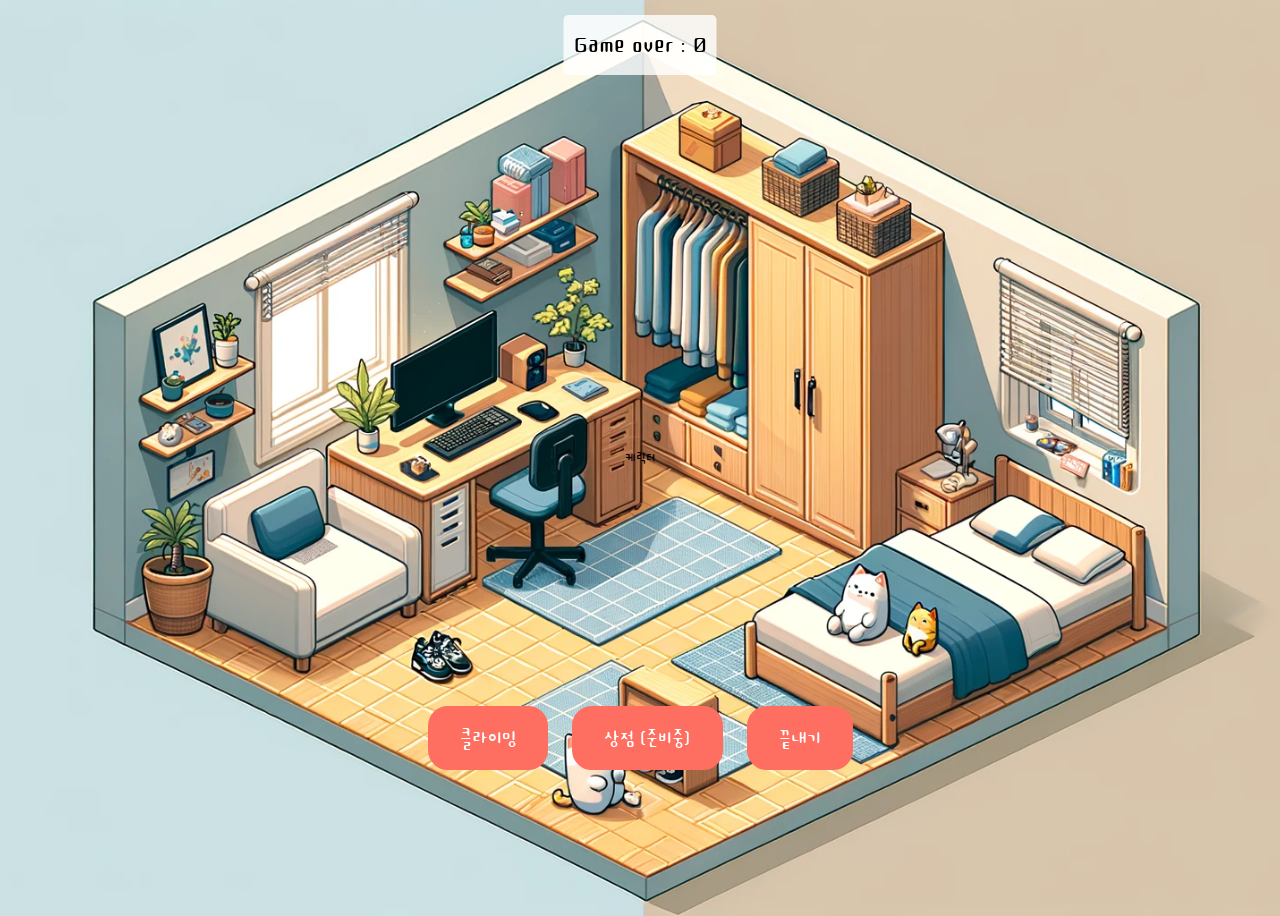
==== Climber-Tycoon.html @ 8d6cb7d1 "test" ====
<!DOCTYPE html>
<html lang="ko">
    <head>
        <meta charset="UTF-8">
        <meta name="viewport" content="width=device-width, initial-scale=1.0">
        <title>Climber-Tycoon - Game</title>
        <link rel="stylesheet" href="./CSS/styles.css">
        <link rel="preconnect" href="https://fonts.googleapis.com">
        <link
            rel="preconnect"
            href="https://fonts.gstatic.com"
            crossorigin="crossorigin">
        <link
            href="https://fonts.googleapis.com/css2?family=Cute+Font&display=swap"
            rel="stylesheet">
            <!-- 파비콘 추가 -->
        <link rel="icon" href="./Images/climb.ico" type="image/x-icon">   
    </head>
    <body id="gameBody">
        <div id ="gameOverDisplay">Game over : 0</div>
        <div id ="gameScreen">
            <!-- 케릭터 표시 -->
            <div id="gamaCharacter">케릭터</div>
        </div>

        <!-- 게임메뉴버튼 -->
        <div id="gameButtons">
            <button onclick="startClimbing()">클라이밍</button>
            <button onclick="miniGame()">상점 (준비중)</button>
            <button onclick="exitClimbGame()">끝내기</button>
        </div>

        <!-- 게임종료 모달창 추가 -->
        <div id="exitGameModal" class="exitGameModal">
            <div class="extiGameModal-content">
                <span class="close" onclick="closeClimbGameModal()">&times;</span>
                <p>정말 종료하시겠습니까?</p>
                <button onclick="exitConfirm()">예</button>
                <button onclick="closeClimbGameModal()">아니오</button>
            </div>
        </div>

        <!-- 클라이밍 모달창 추가 -->
        <div id="climbGameModal" class="climbGameModal">
            <div class="climbGameModal-content">
                <span class="close" onclick="closeGameModal()">&times;</span>
                <p>오늘은 드디어 쉬는 날! 어디로 갈까?!</p>
                <ul>
                    <li><button onclick="newClimb()">클라이밍 (성향검사)</button></li>
                    <br>
                    <li><button onclick="miniGame()">훈련하기 (미니게임)</button></li>
                    <br>
                    <li><button onclick="noClimb()">오늘은... 쉰다!</button></li>
                    <br>
                </ul>
            </div>
        </div>





        <!-- 배경음악추가 -->
        <audio id="bgm">
            <source src="./Bgm/main-bgm.mp3" type="audio/mpeg">
            Your browser does not support the audio element.
        </audio>

        <div></div>

        <script src="./Js/script.js"></script>

    </body>
</html>
---- CSS/styles.css ----
.container {
    display: flex;
    flex-direction: column;
    justify-content: center;
    align-items: center;
    height: 100vh;
}

h1{
    font-size:4rem;
    margin-bottom:30px;
    color: white;
    background-color: #FF6F61;
    border-radius: 20px;
    padding: 10px;
}

.menu{
    display: flex;
    flex-direction:column;
    align-items: center;
    margin-top: 0px;
    
}

button{
    margin:10px;
    padding:15px 30px;
    font-size:1.5rem;
    border:none;
    border-radius: 20px;
    background-color: #FF6F61;
    color:white;
    cursor:pointer;
    transition: background-color 0.3s;
    font-family: "Cute Font", sans-serif;

    /* 버튼 테두리 설정 */
    border: 2px solid #ff6f61;
    box-sizing: border-box;
}
/* 메뉴에 마우스 오버시 더 밝은색상으로 표시 */
button:hover{
    background-color: #FF8C7E;
    font-weight: bold;
}

.cute-font-regular {
    font-family: "Cute Font", sans-serif;
    font-weight: 400;
    font-style: normal;
}

body{
    font-family: "Cute Font", sans-serif;
    background-image: url(../Images/main-bg.jpeg);
    background-size: 1024px;
    background-position: center top;
    background-repeat: no-repeat;
    margin: top 30px;
}

#gameBody{
    position: relative;
    height: 100vh;
    display: flex;
    flex-direction: column;
    align-items: center;
    justify-content: center;
    text-align: center;
    background-image: url(../Images/game-room.jpeg);
    background-size: cover;
}

#gameOverBody{
    position: relative;
    height: 100vh;
    display: flex;
    flex-direction: column;
    align-items: center;
    justify-content: center;
    text-align: center;
    background-image: url(../Images/gameover-bg.jpg);
    background-size: contain top;
    
}


#gameGoBody{
    position: relative;
    height: 100vh;
    display: flex;
    flex-direction: column;
    align-items: center;
    justify-content: center;
    text-align: center;
    background-image: url(../Images/gogogo-bg.jpeg);
    background-size: contain;
    
}

#gameResult{
    position: absolute;
    width: 65%;
    max-width: 600px;
    min-height: min-content;
    top: 30%;
    left: 50%;
    transform: translate(-50%, -50%);
    text-align: center;
    background-color: rgba(244, 237, 237, 0.8);
    font-size: 1.5em;
    padding: 10px;
    margin: 10px;
    border-radius: 20px;
    font-weight: bold;
}


#gameButtons{
    position: fixed;
    bottom: 120px;
    
    
    
}

.menu {
    display: flex;
    flex-direction: column;
    align-items: center;

    border: 8px solid #ff6f61;
    border-radius: 20px;
    padding: 10px;
    box-sizing: border-box;
    max-width: 900px;
    min-width: 30%;
    margin-top:0 auto;
    
}

/* 모달 스타일 */
.modal{
    display: none;
    position: fixed;
    z-index: 9999;
    left: 50%;
    top: 50%;
    transform: translate(-50%,-50%);
    width: 80%;
    max-width: 600px;
    max-height: 80%;
    overflow-y: auto;
    background-color: rgba(0,0,0,0.5);
    border-radius: 20px;
}
.exitGameModal{
    display: none;
    position: fixed;
    z-index: 9999;
    left: 50%;
    top: 50%;
    transform: translate(-50%,-50%);
    width: 80%;
    max-width: 600px;
    max-height: 80%;
    overflow-y: auto;
    background-color: rgba(0,0,0,0.5);
    border-radius: 20px;
    font-size: 2em;
    color: #ff6f61;
    font-weight: bold;
    text-align: center;
}

.climbGameModal{
    display: none;
    position: fixed;
    z-index: 9999;
    left: 50%;
    top: 50%;
    transform: translate(-50%,-50%);
    width: 80%;
    max-width: 600px;
    max-height: 80%;
    overflow-y: auto;
    background-color: rgba(0,0,0,0.6);
    border-radius: 20px;
    font-size: 2em;
    color: #ff6f61;
    font-weight: bold;
    text-align: center;
    padding: 20px;
    
}


.goHomeModal{
    display: none;
    position: fixed;
    z-index: 9999;
    left: 50%;
    top: 50%;
    transform: translate(-50%,-50%);
    width: 80%;
    max-width: 600px;
    max-height: 80%;
    overflow-y: auto;
    background-color: rgba(0,0,0,0.6);
    border-radius: 20px;
    font-size: 2em;
    color: #ff6f61;
    font-weight: bold;
    text-align: center;
    padding: 20px;
    
}

.modal-content{
    background-color: white;
    margin: 20% auto;
    padding: 20px;
    border: 1px solid #888;
    width: 80%;
    position: relative;
    border-radius: 20px;
    font-size: 2em;
    text-align: center;
    color: #ff6f61;
    font-weight: bold;
}
.close{
    color: #aaa;
    float: right;
    font-size: 2em;
    font-weight: bold;
}
.close:hover,
.close:focus {
    color:black;
    text-decoration: none;
    cursor:pointer;

}

.contact{
    margin: 20px;
    padding: 10px;
    font-size: 2em;
    color: color-mix(in srgb, color percentage, color percentage);
    font-weight: bold;
    background-color: aqua;
    border-radius: 20px;
}

.contact:hover{
    background-color: aquamarine;
    color: azure;
    cursor:pointer;
}

ul{
    list-style:none;
    
}
/* 타이틀 BGM 설정부분 */

#gameTitle{
    margin-right: 10px;
    display: flex;
    align-items: center;
    cursor:pointer;
}



#gameCanvas{
    display: block;
    position: absolute;
    top: 0;
    left: 0;
}

#gameResult{
    position: absolute;
}

p1{
    color: red;

}

#gameGoScreen {
    opacity: 0;
    transition: opacity 1s ease-out; /* 1초 동안 서서히 투명도가 변하도록 설정 */
    position: absolute;
    width: 55%;
    max-width: 600px;
    min-height: min-content;
    
    top: 45%;
    left: 50%;
    transform: translate(-50%, -50%);
    text-align: center;
    background-color: rgba(244, 237, 237, 0.8);
    font-size: 1.5em;
    padding: 10px;
    margin: 10px;
    border-radius: 20px;
    font-weight: bold;
}

#gameGoScreen h2{
    margin: 20px 0;
    color: #FF6F61;
    font-weight: bold;
    font-size: 2.5em;
}

#gameGoScreen button{
    display: inline-block;
    margin: 20px auto;
    padding: 10px 20px;
    background-color: #58b6a5;
    color: white;
    border: none;
    border-radius: 10px;
    cursor: pointer;
    transition: background-color 0.3s;
    width: 80%;
    
}

#gameGoScreen button:hover{
    background-color: #0056b3;
}

#gameOverDisplay{
    position: fixed; /* 요소를 고정 위치로 설정합니다. */
    top: 5%; /* 화면의 수직 중앙에 위치하도록 합니다. */
    left: 50%; /* 화면의 수평 중앙에 위치하도록 합니다. */
    transform: translate(-50%, -50%); /* 요소를 수평 및 수직으로 이동하여 정확한 중앙에 위치시킵니다. */
    z-index: 9999; /* 다른 요소들 위에 위치하도록 설정합니다. */
    background-color: rgba(255, 255, 255, 0.8); /* 배경색을 투명하게 설정합니다. */
    padding: 10px; /* 내부 여백을 추가합니다. */
    border-radius: 5px; /* 모서리를 둥글게 만듭니다. */
    font-size: 2em;

}

@media (max-width: 768px){
    body{
        background-size: cover;
    }

    #gameGoBody{
       
       background-size: cover;
    }

    #gameGoScreen h1{
        font-size: 2em;
    }

    #gameGoScreen{
    width: 70%;
    }
    #gameGoScreen h2{
        font-size: 1.5em;
        font-weight: bold;
    }
}
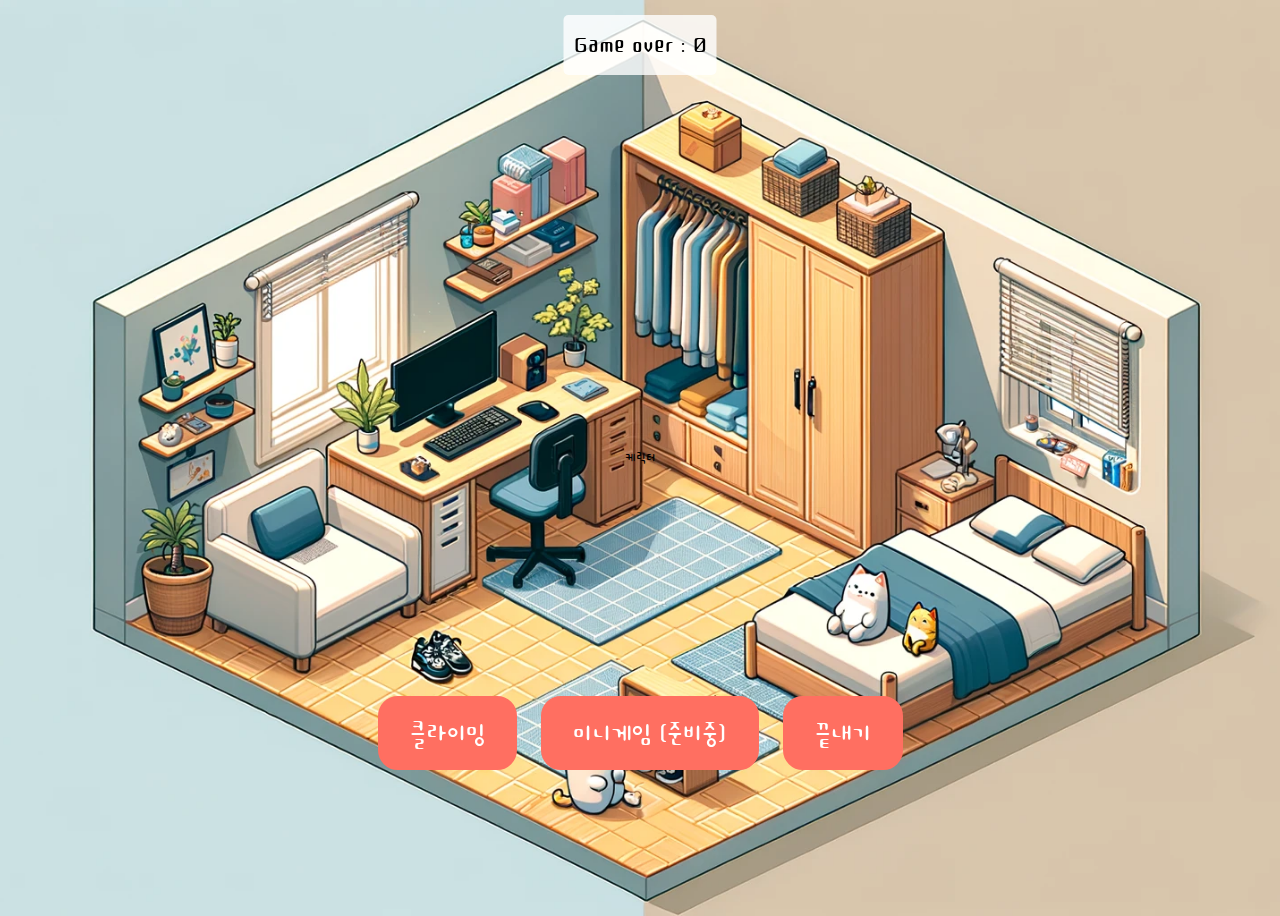
==== commit 9c919b12: "mbti별 메시지 추가" ====
--- a/Climber-Tycoon.html
+++ b/Climber-Tycoon.html
@@ -26,7 +26,7 @@
         <!-- 게임메뉴버튼 -->
         <div id="gameButtons">
             <button onclick="startClimbing()">클라이밍</button>
-            <button onclick="miniGame()">상점 (준비중)</button>
+            <button onclick="miniGame()">미니게임 (준비중)</button>
             <button onclick="exitClimbGame()">끝내기</button>
         </div>
 
@@ -46,7 +46,7 @@
                 <span class="close" onclick="closeGameModal()">&times;</span>
                 <p>오늘은 드디어 쉬는 날! 어디로 갈까?!</p>
                 <ul>
-                    <li><button onclick="newClimb()">클라이밍 (성향검사)</button></li>
+                    <li><button onclick="newClimb()">클라이밍 (MBTI검사)</button></li>
                     <br>
                     <li><button onclick="miniGame()">훈련하기 (미니게임)</button></li>
                     <br>
--- a/CSS/styles.css
+++ b/CSS/styles.css
@@ -26,7 +26,7 @@
 button{
     margin:10px;
     padding:15px 30px;
-    font-size:1.5rem;
+    font-size:2rem;
     border:none;
     border-radius: 20px;
     background-color: #FF6F61;
@@ -354,9 +354,8 @@
         background-size: cover;
     }
 
-    #gameGoBody{
-       
-       background-size: cover;
+    body#gameGoBody {
+        background-size: contain;
     }
 
     #gameGoScreen h1{
@@ -364,10 +363,67 @@
     }
 
     #gameGoScreen{
-    width: 70%;
+    width: 80%;
     }
     #gameGoScreen h2{
         font-size: 1.5em;
         font-weight: bold;
     }
+
+    #gameButtons{
+        position: fixed;
+        bottom: 80px;
+        
+        
+        
+    }
+}
+
+
+@media (min-width: 350px) and (max-width: 768px){
+    body{
+        background-size: cover;
+    }
+
+    body#gameGoBody{
+    
+    background-size: cover;
+    }
+
+    #gameGoScreen h1{
+        font-size: 2em;
+    }
+
+    #gameGoScreen{
+    width: 80%;
+    }
+    #gameGoScreen h2{
+        font-size: 1.5em;
+        font-weight: bold;
+    }
+
+    #gameButtons{
+        position: fixed;
+        bottom: 50px;
+        
+        
+        
+    }
+
+    button{
+        margin:5px;
+        padding:5px 10px;
+        font-size:1.5rem;
+        border:none;
+        border-radius: 20px;
+        background-color: #FF6F61;
+        color:white;
+        cursor:pointer;
+        transition: background-color 0.3s;
+        font-family: "Cute Font", sans-serif;
+    
+        /* 버튼 테두리 설정 */
+        border: 2px solid #ff6f61;
+        box-sizing: border-box;
+    }
 }